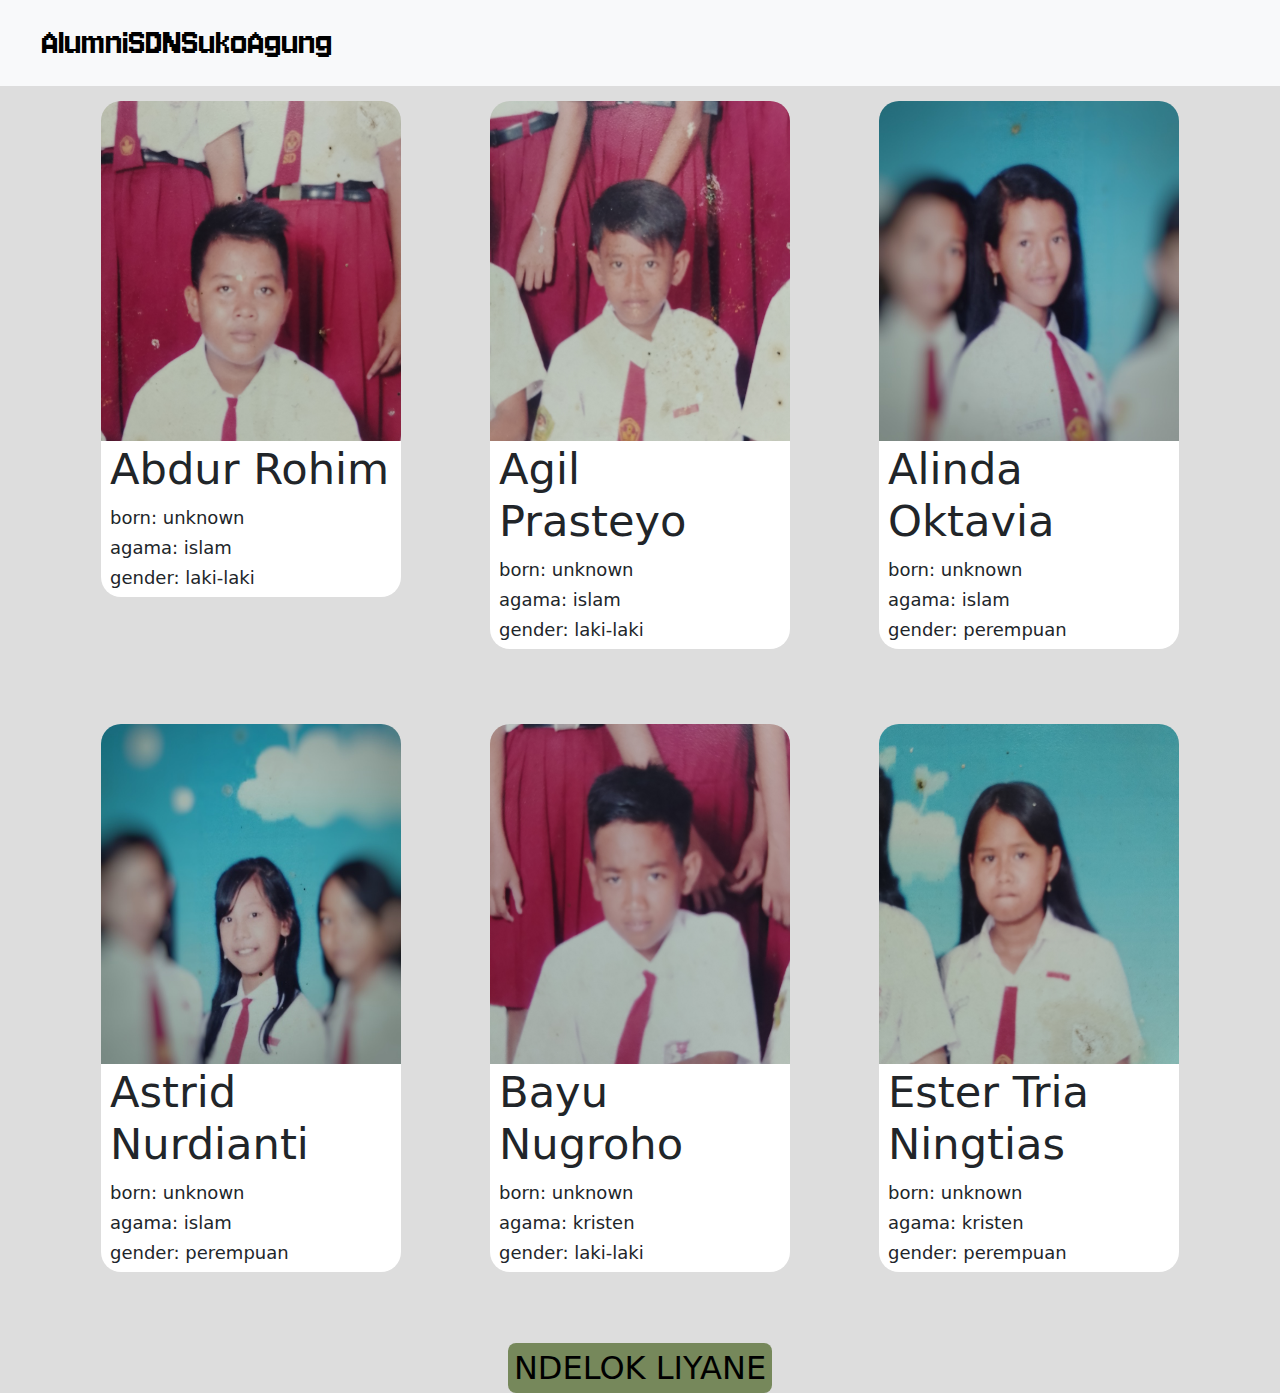
==== index.html @ 247068ed "Add files via upload" ====
<!DOCTYPE html>

<html>
    <head>
        <meta http-equiv="content-type" content="text/html; charset=utf-8" />
        <title>Students Profile</title>
      <link href="https://cdn.jsdelivr.net/npm/bootstrap@5.3.3/dist/css/bootstrap.min.css" rel="stylesheet" integrity="sha384-QWTKZyjpPEjISv5WaRU9OFeRpok6YctnYmDr5pNlyT2bRjXh0JMhjY6hW+ALEwIH" crossorigin="anonymous">
      <link rel="preconnect" href="https://fonts.googleapis.com">
      <link rel="preconnect" href="https://fonts.gstatic.com" crossorigin>
      <link href="https://fonts.googleapis.com/css2?family=Jersey+10&family=Jersey+25&display=swap" rel="stylesheet">
      <link rel="stylesheet" href="style.css"
    </head>
    <body>
      
      <!--side menu-->
      <div class="side-menu" id="sideMenu">
        <div id="closeBtn">
          <svg xmlns="http://www.w3.org/2000/svg" viewBox="0 0 384 512"><!--!Font Awesome Free 6.5.2 by @fontawesome - https://fontawesome.com License - https://fontawesome.com/license/free Copyright 2024 Fonticons, Inc.--><path d="M342.6 150.6c12.5-12.5 12.5-32.8 0-45.3s-32.8-12.5-45.3 0L192 210.7 86.6 105.4c-12.5-12.5-32.8-12.5-45.3 0s-12.5 32.8 0 45.3L146.7 256 41.4 361.4c-12.5 12.5-12.5 32.8 0 45.3s32.8 12.5 45.3 0L192 301.3 297.4 406.6c12.5 12.5 32.8 12.5 45.3 0s12.5-32.8 0-45.3L237.3 256 342.6 150.6z"/></svg>
        </div>
        <div class="dftr-mnu">
              <ul class="navbar-nav">
                <li class="nav-item">
                  <a class="nav-link active" aria-current="page" href="beranda.html">Home</a>
                </li>
                <li class="nav-item">
                  <a class="nav-link" href="#">Students Profile</a>
                </li>
                <li class="nav-item">
                  <a class="nav-link" href="photo.html">Gallery Photos</a>
                </li>
                <li class="nav-item">
                  <a class="nav-link" href="catatan.html">Catatan</a>
                </li>
              </ul>             
            </div>
      </div>
      <!--side menu end-->
        
        <!--navbar-->
        <nav class="navbar navbar-expand-lg bg-body-tertiary">
          <div class="container-fluid">
            <a class="navbar-brand ab" href="beranda.html">AlumniSDNSukoAgung</a>
            <button class="navbar-toggler btns" type="button" onclick="openMenus()">
              <span class="navbar-toggler-icon"></span>
            </button>         
          </div>
        </nav>
        <!--navbar end-->
        
        
        <!--content-->
      <div class="container">
        <div class="content">
          <img src="Abdur rohim.png">
          <div class="desc">
            <h2>Abdur Rohim</h2>
            <p>born: unknown</p>
            <p>agama: islam</p>
            <p>gender: laki-laki</p>
          </div>
        </div>
        <div class="content">
          <img src="Agil Prasetyo.png">
          <div class="desc">
            <h2>Agil Prasteyo</h2>
            <p>born: unknown</p>
            <p>agama: islam</p>
            <p>gender: laki-laki</p>
          </div>
        </div>
        <div class="content">
          <img src="alinda.jpeg">
          <div class="desc">
            <h2>Alinda Oktavia</h2>
            <p>born: unknown</p>
            <p>agama: islam</p>
            <p>gender: perempuan</p>
          </div>
        </div>
        </div>
      
        <div class="container">
        <div class="content">
          <img src="astrid.jpeg">
          <div class="desc">
            <h2>Astrid Nurdianti</h2>
            <p>born: unknown</p>
            <p>agama: islam</p>
            <p>gender: perempuan</p>
          </div>
        </div>
        <div class="content">
          <img src="Bayu.png">
          <div class="desc">
            <h2>Bayu Nugroho</h2>
            <p>born: unknown</p>
            <p>agama: kristen</p>
            <p>gender: laki-laki</p>
          </div>
        </div>
        <div class="content">
          <img src="Ester tria.png">
          <div class="desc">
            <h2>Ester Tria Ningtias</h2>
            <p>born: unknown</p>
            <p>agama: kristen</p>
            <p>gender: perempuan</p>
          </div>
        </div>
        </div>
        
      
      <section class="showMore" id="showMore">
        <div class="container">
        <div class="content">
          <img src="indah.png">
          <div class="desc">
            <h2>Indah/Endah</h2>
            <p>born: unknown</p>
            <p>agama: islam</p>
            <p>gender: perempuan</p>
          </div>
        </div>
        <div class="content">
          <img src="intan.jpeg">
          <div class="desc">
            <h2>Intan</h2>
            <p>born: unknown</p>
            <p>agama: islam</p>
            <p>gender: perempuan</p>
          </div>
        </div>
        <div class="content">
          <img src="kiswanto.png">
          <div class="desc">
            <h2>Kiswanto Lestari</h2>
            <p>born: unknown</p>
            <p>agama: islam</p>
            <p>gender: laki-laki</p>
          </div>
        </div>
        </div>
      
        <div class="container">
        <div class="content">
          <img src="M. Yusro.png">
          <div class="desc">
            <h2>Muhammad Yusro Parwanto</h2>
            <p>born: unknown</p>
            <p>agama: islam</p>
            <p>gender: laki-laki</p>
          </div>
        </div>
        <div class="content">
          <img src="mahya.jpeg">
          <div class="desc">
            <h2>Mahya</h2>
            <p>born: unknown</p>
            <p>agama: islam</p>
            <p>gender: perempuan</p>
          </div>
        </div>
        <div class="content">
          <img src="nur.jpeg">
          <div class="desc">
            <h2>Nur</h2>
            <p>born: unknown</p>
            <p>agama: islam</p>
            <p>gender: perempuan</p>
          </div>
        </div>
        </div>
      
        <div class="container">
        <div class="content">
          <img src="tina.jpeg">
          <div class="desc">
            <h2>Tina</h2>
            <p>born: unknown</p>
            <p>agama: islam</p>
            <p>gender: perempuan</p>
          </div>
        </div>
        <div class="content">
          <img src="me (1).png">
          <div class="desc">
            <h2>Hari cahyono</h2>
            <p>born: 20 April 2005</p>
            <p>agama: yahudi</p>
            <p>gender: laki-laki</p>
          </div>
        </div>
        </div>
      </section>
      <div class="buttons">
        <button onclick="show()" id="btn">NDELOK LIYANE</button>
      </div>
        <!--content end-->
        
        
        <!--footer-->
        <!--footer end-->        
        
      <script src="script.js"></script>
      <script src="https://cdn.jsdelivr.net/npm/bootstrap@5.3.3/dist/js/bootstrap.bundle.min.js" integrity="sha384-YvpcrYf0tY3lHB60NNkmXc5s9fDVZLESaAA55NDzOxhy9GkcIdslK1eN7N6jIeHz" crossorigin="anonymous"></script>
    </body>
</html>
---- style.css ----
@import url('https://fonts.googleapis.com/css2?family=Jersey+10&display=swap');

body{
  background-color: #DDDDDD;
}

svg{
  width: 90px;
}

.side-menu{
  transition: width 0.6s ease;
  overflow-y: hidden;
  padding-left: 20px;
  right: 0;
  left: 0;
  z-index: 999;
  height: 100%;
  position: fixed;
  font-size: 3em;
  background-color: #627254;
}

#closeBtn{
  float: right;
}

.dftr-mnu{
  margin-top: 100px;
}

.side-menu a{
  font-family: "Jersey 25", sans-serif;
  font-weight: 400;
  font-style: normal;
  margin-top: 20px;
  margin-left: 5px;
}

.btns{
  font-size: 2.7em;
}

.ab{
  margin-left: 30px;
  font-size: 2.5em;
  font-family: "Jersey 10", sans-serif;
  font-weight: 400;
  font-style: normal;
}

.container{
  max-width: 100%;
  height: fit-content;
  display: flex;
  flex-direction: row;
  justify-content: space-evenly;
}

.content{
  width: 300px;
  padding-top: 15px;
  margin-bottom: 100px;
}

.content > div > p{
  margin-bottom: 3px;
}

img{
  border-top-left-radius: 20px;
  border-top-right-radius: 20px;
  width: 100%;
  height: 67%;
}

.desc{
  margin-top: 0px;
  padding: 3px 9px;
  background-color: white;
  width: 100%;
  height: fit-content;
  border-bottom-left-radius: 20px;
  border-bottom-right-radius: 20px;
}

.desc h2{
  font-size: 2.7em;
}

.desc p{
  font-size: 18px;
}

.showMore{
  overflow: hidden;
  height: 0;
}
.showMore.active {
  height: auto; /* Saat aktif, ketinggian otomatis */
}
.buttons{
  margin-top: 12px;
  display: flex;
  justify-content: center;
  align-items: center;
  width: 100%;
}

button{
  border-radius: 8px;
  font-size: 2em;
  border: none;
  background-color: #76885B;
}


/* Tambahkan aturan CSS ini untuk responsif 
@media (max-width: 767px) {

  body{
    background-color: #DDDDDD;
  }
  
  .ab{
    font-family: "Jersey 10", sans-serif;
    font-weight: 400;
    font-style: normal;
  }
  
  nav p{
    color: black;
    font-size: .7em;
  }
  
  .container{
    width: 100%;
    display: flex;
    flex-direction: row;
    justify-content: space-evenly;
  }
  
  .content{
    padding-top: 15px;
  }
  
  .content > div > p{
    margin-bottom: 3px;
  }
  
  img{
    border-top-left-radius: 20px;
    border-top-right-radius: 20px;
    width: 100px;
    height: 100px;
  }
  
  .desc{
    margin-top: 0px;
    padding: 3px 9px;
    background-color: white;
    width: 100px;
    border-bottom-left-radius: 20px;
    border-bottom-right-radius: 20px;
  }
  
  .desc h2{
    font-size: 1em;
  }
  
  .desc p{
    font-size: .5em;
  }
  
  .showMore{
    overflow: hidden;
    height: 0;
  }
  .showMore.active {
    height: auto; /* Saat aktif, ketinggian otomatis */
  }
  .buttons{
    margin-top: 12px;
    display: flex;
    justify-content: center;
    align-items: center;
    width: 100%;
  }
  
  button{
    border: none;
    background-color: #76885B;
  }
}
*/
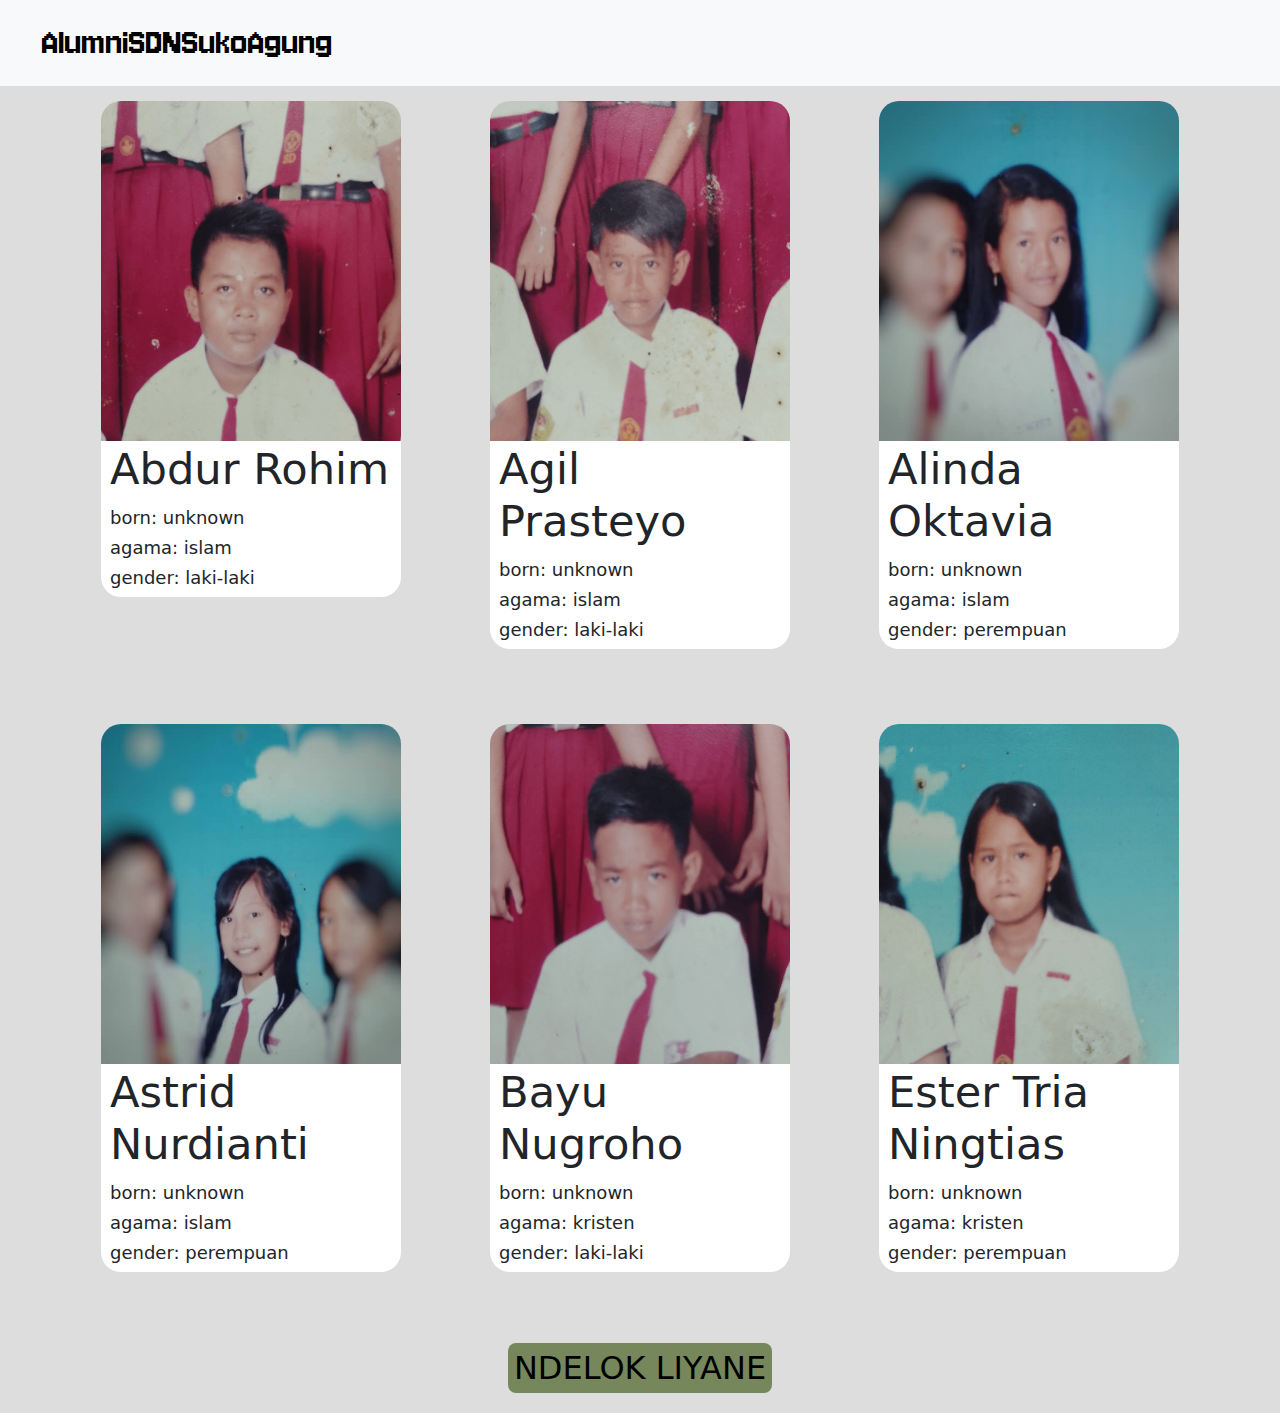
==== commit 1eee8cc8: "Update index.html" ====
--- a/index.html
+++ b/index.html
@@ -69,7 +69,7 @@
           </div>
         </div>
         <div class="content">
-          <img src="alinda.jpeg">
+          <img src="alinda.jpg">
           <div class="desc">
             <h2>Alinda Oktavia</h2>
             <p>born: unknown</p>
@@ -204,4 +204,4 @@
       <script src="script.js"></script>
       <script src="https://cdn.jsdelivr.net/npm/bootstrap@5.3.3/dist/js/bootstrap.bundle.min.js" integrity="sha384-YvpcrYf0tY3lHB60NNkmXc5s9fDVZLESaAA55NDzOxhy9GkcIdslK1eN7N6jIeHz" crossorigin="anonymous"></script>
     </body>
-</html>+</html>
--- a/style.css
+++ b/style.css
@@ -101,6 +101,7 @@
 }
 .buttons{
   margin-top: 12px;
+  margin-bottom: 20px;
   display: flex;
   justify-content: center;
   align-items: center;
@@ -181,6 +182,7 @@
   }
   .buttons{
     margin-top: 12px;
+    margin-bottom: 20px;
     display: flex;
     justify-content: center;
     align-items: center;
@@ -192,4 +194,4 @@
     background-color: #76885B;
   }
 }
-*/+*/
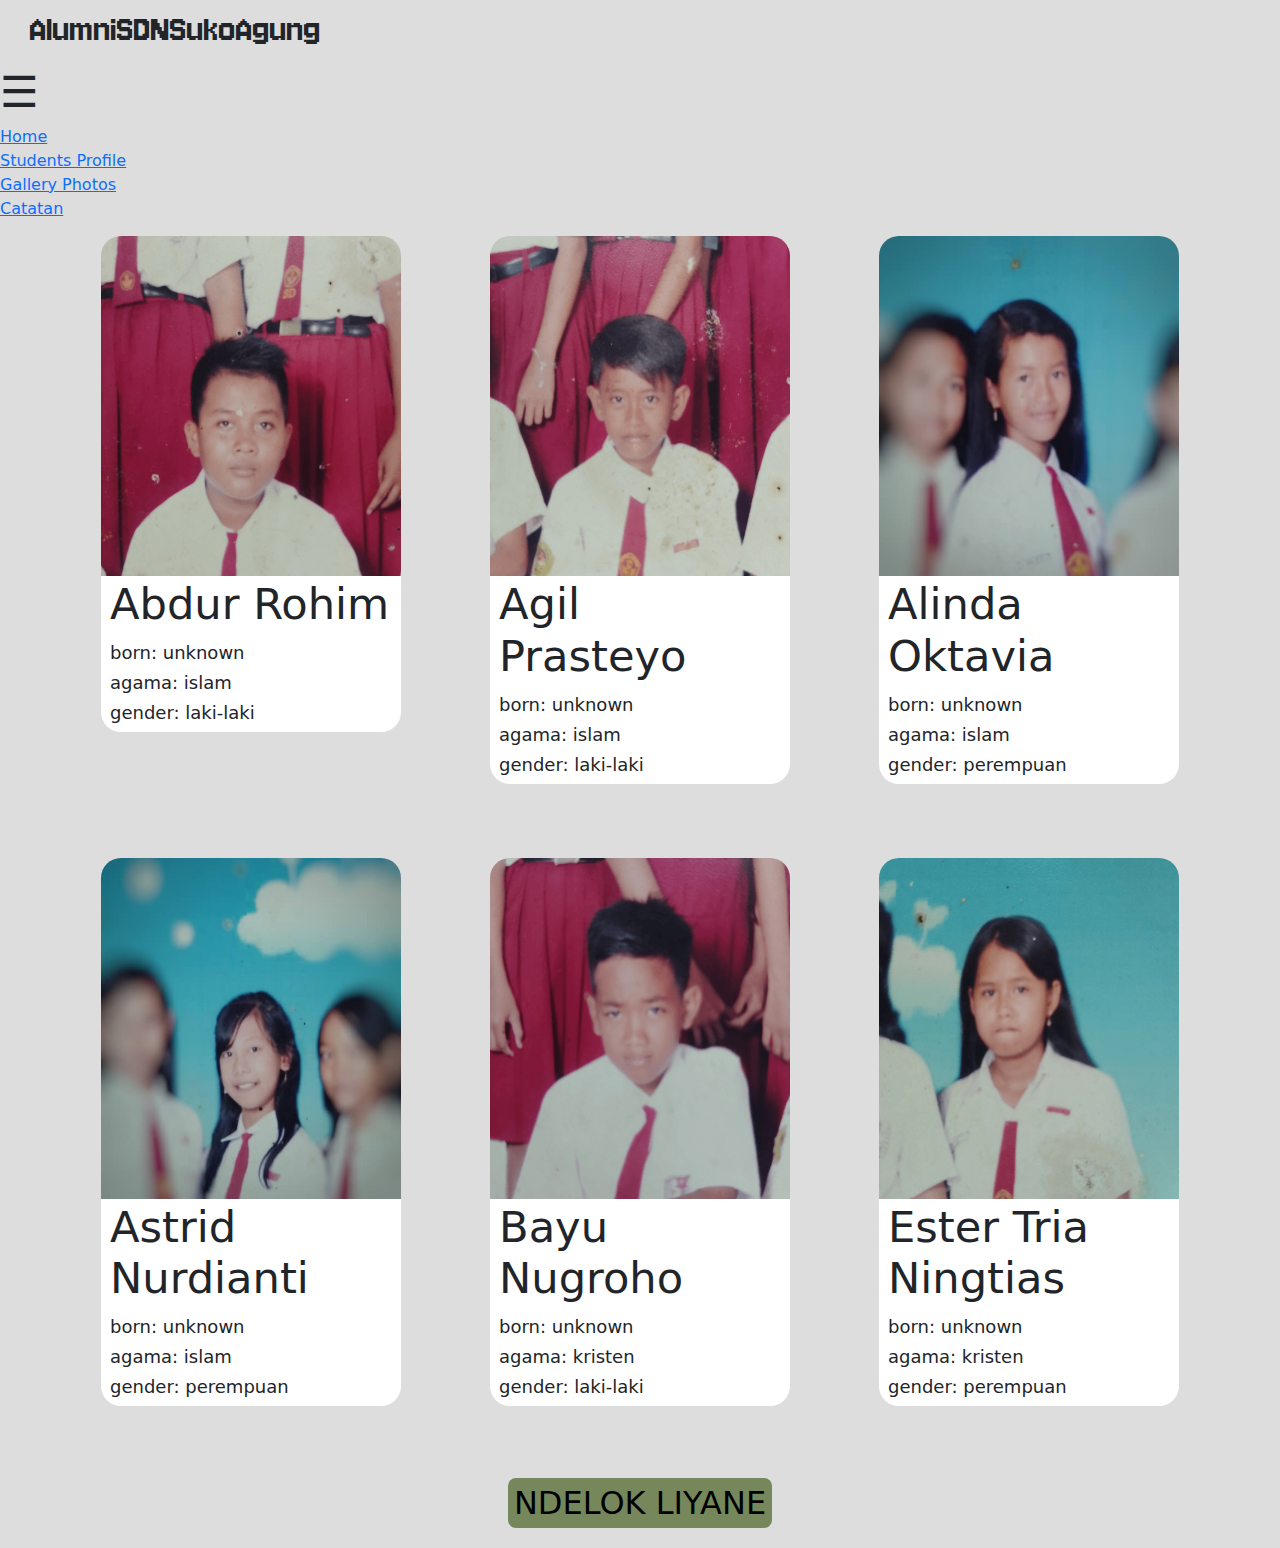
==== commit f532e863: "Update index.html" ====
--- a/index.html
+++ b/index.html
@@ -4,204 +4,215 @@
     <head>
         <meta http-equiv="content-type" content="text/html; charset=utf-8" />
         <title>Students Profile</title>
-      <link href="https://cdn.jsdelivr.net/npm/bootstrap@5.3.3/dist/css/bootstrap.min.css" rel="stylesheet" integrity="sha384-QWTKZyjpPEjISv5WaRU9OFeRpok6YctnYmDr5pNlyT2bRjXh0JMhjY6hW+ALEwIH" crossorigin="anonymous">
-      <link rel="preconnect" href="https://fonts.googleapis.com">
-      <link rel="preconnect" href="https://fonts.gstatic.com" crossorigin>
-      <link href="https://fonts.googleapis.com/css2?family=Jersey+10&family=Jersey+25&display=swap" rel="stylesheet">
-      <link rel="stylesheet" href="style.css"
+        <link href="https://cdn.jsdelivr.net/npm/bootstrap@5.3.3/dist/css/bootstrap.min.css" rel="stylesheet" integrity="sha384-QWTKZyjpPEjISv5WaRU9OFeRpok6YctnYmDr5pNlyT2bRjXh0JMhjY6hW+ALEwIH" crossorigin="anonymous">
+        <link rel="preconnect" href="https://fonts.googleapis.com">
+        <link rel="preconnect" href="https://fonts.gstatic.com" crossorigin>
+        <link href="https://fonts.googleapis.com/css2?family=Jersey+10&family=Jersey+25&display=swap" rel="stylesheet">
+        <link rel="stylesheet" href="style.css">
     </head>
     <body>
       
-      <!--side menu-->
-      <div class="side-menu" id="sideMenu">
-        <div id="closeBtn">
-          <svg xmlns="http://www.w3.org/2000/svg" viewBox="0 0 384 512"><!--!Font Awesome Free 6.5.2 by @fontawesome - https://fontawesome.com License - https://fontawesome.com/license/free Copyright 2024 Fonticons, Inc.--><path d="M342.6 150.6c12.5-12.5 12.5-32.8 0-45.3s-32.8-12.5-45.3 0L192 210.7 86.6 105.4c-12.5-12.5-32.8-12.5-45.3 0s-12.5 32.8 0 45.3L146.7 256 41.4 361.4c-12.5 12.5-12.5 32.8 0 45.3s32.8 12.5 45.3 0L192 301.3 297.4 406.6c12.5 12.5 32.8 12.5 45.3 0s12.5-32.8 0-45.3L237.3 256 342.6 150.6z"/></svg>
-        </div>
-        <div class="dftr-mnu">
-              <ul class="navbar-nav">
-                <li class="nav-item">
-                  <a class="nav-link active" aria-current="page" href="beranda.html">Home</a>
-                </li>
-                <li class="nav-item">
-                  <a class="nav-link" href="#">Students Profile</a>
-                </li>
-                <li class="nav-item">
-                  <a class="nav-link" href="photo.html">Gallery Photos</a>
-                </li>
-                <li class="nav-item">
-                  <a class="nav-link" href="catatan.html">Catatan</a>
-                </li>
-              </ul>             
-            </div>
-      </div>
-      <!--side menu end-->
-        
+      <div class="mother">
+        <!--side menu-->
+        <div class="side-menu" id="sideMenu">
+            <div id="closeBtn">
+                <svg xmlns="http://www.w3.org/2000/svg" viewBox="0 0 384 512"><!--!Font Awesome Free 6.5.2 by @fontawesome - https://fontawesome.com License - https://fontawesome.com/license/free Copyright 2024 Fonticons, Inc.--><path d="M342.6 150.6c12.5-12.5 12.5-32.8 0-45.3s-32.8-12.5-45.3 0L192 210.7 86.6 105.4c-12.5-12.5-32.8-12.5-45.3 0s-12.5 32.8 0 45.3L146.7 256 41.4 361.4c-12.5 12.5-12.5 32.8 0 45.3s32.8 12.5 45.3 0L192 301.3 297.4 406.6c12.5 12.5 32.8 12.5 45.3 0s12.5-32.8 0-45.3L237.3 256 342.6 150.6z"/></svg>
+            </div>
+            <div class="dftr-mnu">
+                <ul class="navbar-nav">
+                    <li class="nav-item">
+                        <a class="nav-link active" aria-current="page" href="beranda.html">Home</a>
+                    </li>
+                    <li class="nav-item">
+                        <a class="nav-link" href="#">Students Profile</a>
+                    </li>
+                    <li class="nav-item">
+                        <a class="nav-link" href="photo.html">Gallery Photos</a>
+                    </li>
+                    <li class="nav-item">
+                        <a class="nav-link" href="catatan.html">Catatan</a>
+                    </li>
+                </ul>             
+            </div>
+        </div>
+        <!--side menu end-->
+            
         <!--navbar-->
-        <nav class="navbar navbar-expand-lg bg-body-tertiary">
-          <div class="container-fluid">
-            <a class="navbar-brand ab" href="beranda.html">AlumniSDNSukoAgung</a>
-            <button class="navbar-toggler btns" type="button" onclick="openMenus()">
-              <span class="navbar-toggler-icon"></span>
-            </button>         
-          </div>
-        </nav>
+        <div class="navi">
+            <div class="nav">
+                <a class="navbar-brand ab" href="beranda.html">AlumniSDNSukoAgung</a>
+            </div>
+            <div class="btns">
+                <button class="navbar-toggler" type="button" onclick="openMenus()">
+                    <span>&#9776;</span>
+                </button>
+            </div>
+            <div class="navigation">
+                <li><a href="beranda.html">Home</a></li>
+                <li><a href="index.html">Students Profile</a></li>
+                <li><a href="photo.html">Gallery Photos</a></li>
+                <li><a href="catatan.html">Catatan</a></li>
+            </div>
+        </div>
         <!--navbar end-->
-        
-        
+            
+            
         <!--content-->
-      <div class="container">
-        <div class="content">
-          <img src="Abdur rohim.png">
-          <div class="desc">
-            <h2>Abdur Rohim</h2>
-            <p>born: unknown</p>
-            <p>agama: islam</p>
-            <p>gender: laki-laki</p>
-          </div>
-        </div>
-        <div class="content">
-          <img src="Agil Prasetyo.png">
-          <div class="desc">
-            <h2>Agil Prasteyo</h2>
-            <p>born: unknown</p>
-            <p>agama: islam</p>
-            <p>gender: laki-laki</p>
-          </div>
-        </div>
-        <div class="content">
-          <img src="alinda.jpg">
-          <div class="desc">
-            <h2>Alinda Oktavia</h2>
-            <p>born: unknown</p>
-            <p>agama: islam</p>
-            <p>gender: perempuan</p>
-          </div>
-        </div>
-        </div>
-      
         <div class="container">
-        <div class="content">
-          <img src="astrid.jpeg">
-          <div class="desc">
-            <h2>Astrid Nurdianti</h2>
-            <p>born: unknown</p>
-            <p>agama: islam</p>
-            <p>gender: perempuan</p>
-          </div>
-        </div>
-        <div class="content">
-          <img src="Bayu.png">
-          <div class="desc">
-            <h2>Bayu Nugroho</h2>
-            <p>born: unknown</p>
-            <p>agama: kristen</p>
-            <p>gender: laki-laki</p>
-          </div>
-        </div>
-        <div class="content">
-          <img src="Ester tria.png">
-          <div class="desc">
-            <h2>Ester Tria Ningtias</h2>
-            <p>born: unknown</p>
-            <p>agama: kristen</p>
-            <p>gender: perempuan</p>
-          </div>
-        </div>
-        </div>
-        
-      
-      <section class="showMore" id="showMore">
+            <div class="content">
+                <img src="Abdur rohim.png">
+                <div class="desc">
+                    <h2>Abdur Rohim</h2>
+                    <p>born: unknown</p>
+                    <p>agama: islam</p>
+                    <p>gender: laki-laki</p>
+                </div>
+            </div>
+            <div class="content">
+                <img src="Agil Prasetyo.png">
+                <div class="desc">
+                    <h2>Agil Prasteyo</h2>
+                    <p>born: unknown</p>
+                    <p>agama: islam</p>
+                    <p>gender: laki-laki</p>
+                </div>
+            </div>
+            <div class="content">
+                <img src="alinda.jpg">
+                <div class="desc">
+                    <h2>Alinda Oktavia</h2>
+                    <p>born: unknown</p>
+                    <p>agama: islam</p>
+                    <p>gender: perempuan</p>
+                </div>
+            </div>
+        </div>
+        
         <div class="container">
-        <div class="content">
-          <img src="indah.png">
-          <div class="desc">
-            <h2>Indah/Endah</h2>
-            <p>born: unknown</p>
-            <p>agama: islam</p>
-            <p>gender: perempuan</p>
-          </div>
-        </div>
-        <div class="content">
-          <img src="intan.jpeg">
-          <div class="desc">
-            <h2>Intan</h2>
-            <p>born: unknown</p>
-            <p>agama: islam</p>
-            <p>gender: perempuan</p>
-          </div>
-        </div>
-        <div class="content">
-          <img src="kiswanto.png">
-          <div class="desc">
-            <h2>Kiswanto Lestari</h2>
-            <p>born: unknown</p>
-            <p>agama: islam</p>
-            <p>gender: laki-laki</p>
-          </div>
-        </div>
-        </div>
-      
-        <div class="container">
-        <div class="content">
-          <img src="M. Yusro.png">
-          <div class="desc">
-            <h2>Muhammad Yusro Parwanto</h2>
-            <p>born: unknown</p>
-            <p>agama: islam</p>
-            <p>gender: laki-laki</p>
-          </div>
-        </div>
-        <div class="content">
-          <img src="mahya.jpeg">
-          <div class="desc">
-            <h2>Mahya</h2>
-            <p>born: unknown</p>
-            <p>agama: islam</p>
-            <p>gender: perempuan</p>
-          </div>
-        </div>
-        <div class="content">
-          <img src="nur.jpeg">
-          <div class="desc">
-            <h2>Nur</h2>
-            <p>born: unknown</p>
-            <p>agama: islam</p>
-            <p>gender: perempuan</p>
-          </div>
-        </div>
-        </div>
-      
-        <div class="container">
-        <div class="content">
-          <img src="tina.jpeg">
-          <div class="desc">
-            <h2>Tina</h2>
-            <p>born: unknown</p>
-            <p>agama: islam</p>
-            <p>gender: perempuan</p>
-          </div>
-        </div>
-        <div class="content">
-          <img src="me (1).png">
-          <div class="desc">
-            <h2>Hari cahyono</h2>
-            <p>born: 20 April 2005</p>
-            <p>agama: yahudi</p>
-            <p>gender: laki-laki</p>
-          </div>
-        </div>
-        </div>
-      </section>
-      <div class="buttons">
-        <button onclick="show()" id="btn">NDELOK LIYANE</button>
-      </div>
+            <div class="content">
+                <img src="astrid.jpeg">
+                <div class="desc">
+                    <h2>Astrid Nurdianti</h2>
+                    <p>born: unknown</p>
+                    <p>agama: islam</p>
+                    <p>gender: perempuan</p>
+                </div>
+            </div>
+            <div class="content">
+                <img src="Bayu.png">
+                <div class="desc">
+                    <h2>Bayu Nugroho</h2>
+                    <p>born: unknown</p>
+                    <p>agama: kristen</p>
+                    <p>gender: laki-laki</p>
+                </div>
+            </div>
+            <div class="content">
+                <img src="Ester tria.png">
+                <div class="desc">
+                    <h2>Ester Tria Ningtias</h2>
+                    <p>born: unknown</p>
+                    <p>agama: kristen</p>
+                    <p>gender: perempuan</p>
+                </div>
+            </div>
+        </div>
+            
+        
+        <section class="showMore" id="showMore">
+            <div class="container">
+                <div class="content">
+                    <img src="indah.png">
+                    <div class="desc">
+                        <h2>Indah/Endah</h2>
+                        <p>born: unknown</p>
+                        <p>agama: islam</p>
+                        <p>gender: perempuan</p>
+                    </div>
+                </div>
+                <div class="content">
+                    <img src="intan.jpeg">
+                    <div class="desc">
+                        <h2>Intan</h2>
+                        <p>born: unknown</p>
+                        <p>agama: islam</p>
+                        <p>gender: perempuan</p>
+                    </div>
+                </div>
+                <div class="content">
+                    <img src="kiswanto.png">
+                    <div class="desc">
+                        <h2>Kiswanto Lestari</h2>
+                        <p>born: unknown</p>
+                        <p>agama: islam</p>
+                        <p>gender: laki-laki</p>
+                    </div>
+                </div>
+            </div>
+        
+            <div class="container">
+                <div class="content">
+                    <img src="M. Yusro.png">
+                    <div class="desc">
+                        <h2>Muhammad Yusro Parwanto</h2>
+                        <p>born: unknown</p>
+                        <p>agama: islam</p>
+                        <p>gender: laki-laki</p>
+                    </div>
+                </div>
+                <div class="content">
+                    <img src="mahya.jpeg">
+                    <div class="desc">
+                        <h2>Mahya</h2>
+                        <p>born: unknown</p>
+                        <p>agama: islam</p>
+                        <p>gender: perempuan</p>
+                    </div>
+                </div>
+                <div class="content">
+                    <img src="nur.jpeg">
+                    <div class="desc">
+                        <h2>Nur</h2>
+                        <p>born: unknown</p>
+                        <p>agama: islam</p>
+                        <p>gender: perempuan</p>
+                    </div>
+                </div>
+            </div>
+        
+            <div class="container">
+                <div class="content">
+                    <img src="tina.jpeg">
+                    <div class="desc">
+                        <h2>Tina</h2>
+                        <p>born: unknown</p>
+                        <p>agama: islam</p>
+                        <p>gender: perempuan</p>
+                    </div>
+                </div>
+                <div class="content">
+                    <img src="me (1).png">
+                    <div class="desc">
+                        <h2>Hari cahyono</h2>
+                        <p>born: 20 April 2005</p>
+                        <p>agama: yahudi</p>
+                        <p>gender: laki-laki</p>
+                    </div>
+                </div>
+            </div>
+        </section>
+        <div class="buttons">
+            <button onclick="show()" id="btn">NDELOK LIYANE</button>
+        </div>
         <!--content end-->
-        
-        
+            
+            
         <!--footer-->
-        <!--footer end-->        
-        
-      <script src="script.js"></script>
-      <script src="https://cdn.jsdelivr.net/npm/bootstrap@5.3.3/dist/js/bootstrap.bundle.min.js" integrity="sha384-YvpcrYf0tY3lHB60NNkmXc5s9fDVZLESaAA55NDzOxhy9GkcIdslK1eN7N6jIeHz" crossorigin="anonymous"></script>
-    </body>
+        <!--footer end-->  
+    </div>      
+        
+    <script src="script.js"></script>
+    <script src="https://cdn.jsdelivr.net/npm/bootstrap@5.3.3/dist/js/bootstrap.bundle.min.js" integrity="sha384-YvpcrYf0tY3lHB60NNkmXc5s9fDVZLESaAA55NDzOxhy9GkcIdslK1eN7N6jIeHz" crossorigin="anonymous"></script>
+</body>
 </html>
+
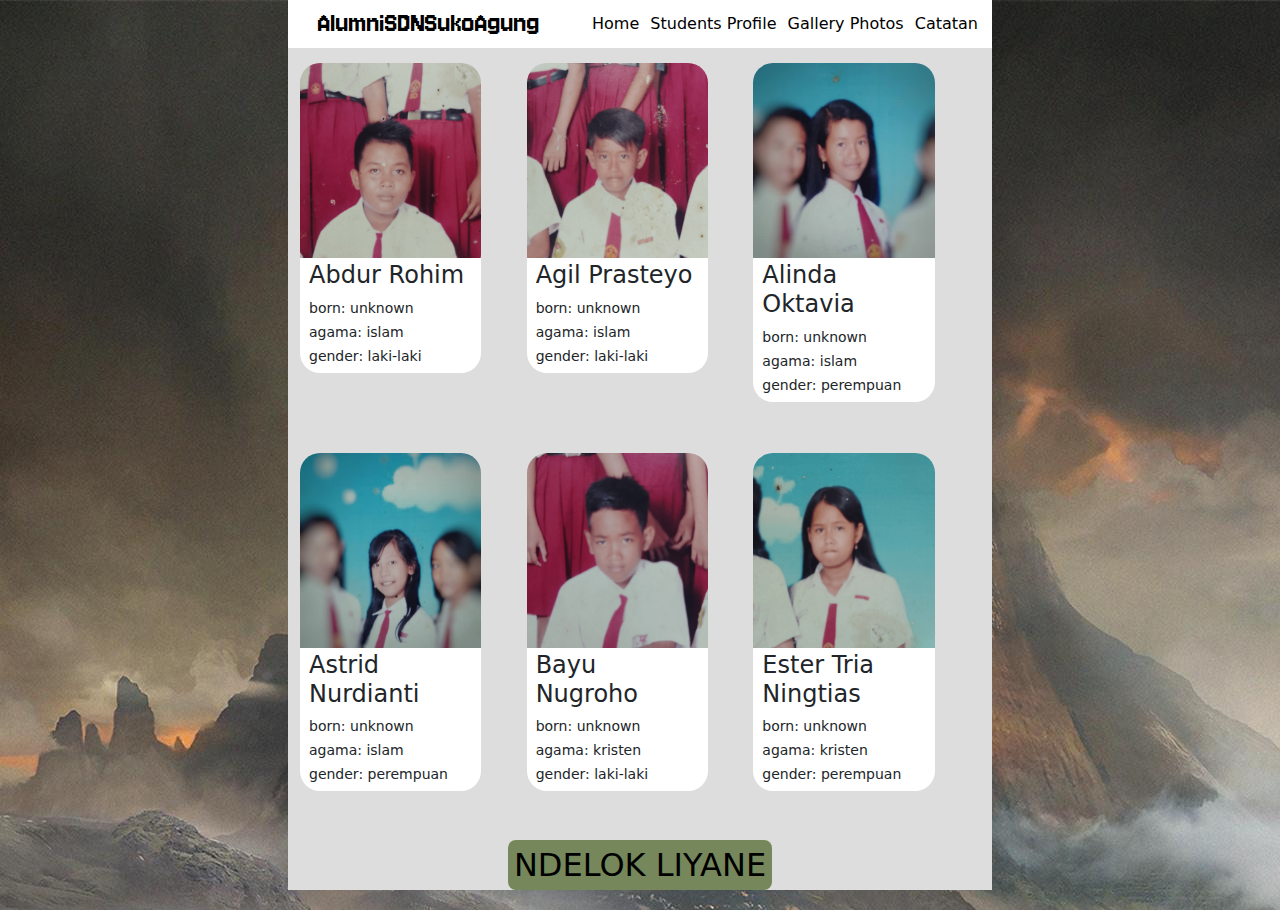
==== commit dcbd7d53: "Update index.html" ====
--- a/index.html
+++ b/index.html
@@ -3,6 +3,7 @@
 <html>
     <head>
         <meta http-equiv="content-type" content="text/html; charset=utf-8" />
+        <meta name="viewport" content="width=device-width, initial-sacle=1.0">
         <title>Students Profile</title>
         <link href="https://cdn.jsdelivr.net/npm/bootstrap@5.3.3/dist/css/bootstrap.min.css" rel="stylesheet" integrity="sha384-QWTKZyjpPEjISv5WaRU9OFeRpok6YctnYmDr5pNlyT2bRjXh0JMhjY6hW+ALEwIH" crossorigin="anonymous">
         <link rel="preconnect" href="https://fonts.googleapis.com">
--- a/style.css
+++ b/style.css
@@ -1,28 +1,82 @@
+
 @import url('https://fonts.googleapis.com/css2?family=Jersey+10&display=swap');
 
 body{
-  background-color: #DDDDDD;
+  background-image: url("OIP.jpg");
 }
 
 svg{
   width: 90px;
 }
 
-.side-menu{
-  transition: width 0.6s ease;
-  overflow-y: hidden;
-  padding-left: 20px;
-  right: 0;
-  left: 0;
-  z-index: 999;
-  height: 100%;
-  position: fixed;
-  font-size: 3em;
-  background-color: #627254;
-}
+.mother{
+    width: 55%;
+    height: fit-content;
+    margin: auto;
+    background-color: #DDDDDD;
+}
+
+.mother-photo{
+      width: 55%;
+      height: fit-content;
+      height: 100vh;
+      margin: auto;
+      background-color: #DDDDDD;
+  }
+
+  .side-menu{
+    display: none;
+    /* transition: width 0.6s ease;
+    overflow-y: hidden;
+    padding-left: 20px;
+    z-index: 999;
+    height: 100%;
+    position: fixed;
+    font-size: 1.7em;
+    background-color: #DDDDDD; */
+  }
+  
+  .navi{
+    background-color: white;
+    width: 100%;
+    display: flex;
+    align-items: center;
+    justify-content: space-between;
+  }
+  
+  .nav{
+    color: black;
+    width: fit-content;
+  }
+  
+  .navigation{
+    margin-right: 8px;
+  }
+  
+  .navigation li a{
+    font-size: 1em;
+    font-weight: 200;
+    text-decoration: none;
+    color: black;
+  }
+  
+  .navigation li{
+    padding-right: 6px;
+    line-height: 3rem;
+    display: inline-block;
+    list-style: none;
+  }
+  
+  .navigation li a:hover{
+    background-color: black;
+    color: white;
+    transition: .2s ease-in;
+    border-radius: 5px;
+  }
 
 #closeBtn{
   float: right;
+  cursor: pointer;
 }
 
 .dftr-mnu{
@@ -31,36 +85,35 @@
 
 .side-menu a{
   font-family: "Jersey 25", sans-serif;
-  font-weight: 400;
+  font-weight: 300;
   font-style: normal;
   margin-top: 20px;
   margin-left: 5px;
 }
 
 .btns{
-  font-size: 2.7em;
+    display: none;
+    font-size: 1.6em;
 }
 
 .ab{
   margin-left: 30px;
-  font-size: 2.5em;
+  font-size: 1.9em;
   font-family: "Jersey 10", sans-serif;
   font-weight: 400;
   font-style: normal;
 }
 
 .container{
-  max-width: 100%;
-  height: fit-content;
-  display: flex;
-  flex-direction: row;
-  justify-content: space-evenly;
+    min-width: fit-content;
+    height: fit-content;
+    display: grid;
+    grid-template-columns: repeat(3, 1fr);
 }
 
 .content{
-  width: 300px;
   padding-top: 15px;
-  margin-bottom: 100px;
+  margin-bottom: 50px;
 }
 
 .content > div > p{
@@ -70,26 +123,26 @@
 img{
   border-top-left-radius: 20px;
   border-top-right-radius: 20px;
-  width: 100%;
-  height: 67%;
+  width: 80%;
+  height: 60%;
 }
 
 .desc{
   margin-top: 0px;
   padding: 3px 9px;
   background-color: white;
-  width: 100%;
+  width: 80%;
   height: fit-content;
   border-bottom-left-radius: 20px;
   border-bottom-right-radius: 20px;
 }
 
 .desc h2{
-  font-size: 2.7em;
+  font-size: 1.5em;
 }
 
 .desc p{
-  font-size: 18px;
+  font-size: 14px;
 }
 
 .showMore{
@@ -115,12 +168,26 @@
   background-color: #76885B;
 }
 
-
-/* Tambahkan aturan CSS ini untuk responsif 
+.photo{
+    font-size: 1.3em;
+}
+
+
+/* Tambahkan aturan CSS ini untuk responsif  */
 @media (max-width: 767px) {
 
   body{
     background-color: #DDDDDD;
+  }
+
+  .mother{
+    width: 100%;
+    margin: 0;
+  }
+  
+  .mother-photo{
+    width: 100%;
+    margin: 0;
   }
   
   .ab{
@@ -133,6 +200,15 @@
     color: black;
     font-size: .7em;
   }
+
+  .navigation{
+    display: none;
+  }
+
+  .btns{
+    display: block;
+    margin-right: 30px;
+  }
   
   .container{
     width: 100%;
@@ -142,6 +218,7 @@
   }
   
   .content{
+    margin-bottom: 10px;
     padding-top: 15px;
   }
   
@@ -173,13 +250,20 @@
     font-size: .5em;
   }
   
-  .showMore{
-    overflow: hidden;
-    height: 0;
-  }
-  .showMore.active {
-    height: auto; /* Saat aktif, ketinggian otomatis */
-  }
+  .side-menu{
+    width: 0;
+    display: block;
+    transition: width 0.6s ease;
+    overflow-y: hidden;
+    padding-left: 20px;
+    z-index: 999;
+    height: 100%;
+    position: fixed;
+    font-size: 1.5em;
+    font-weight: 100;
+    background-color: #DDDDDD;
+  }
+  
   .buttons{
     margin-top: 12px;
     margin-bottom: 20px;
@@ -194,4 +278,3 @@
     background-color: #76885B;
   }
 }
-*/
